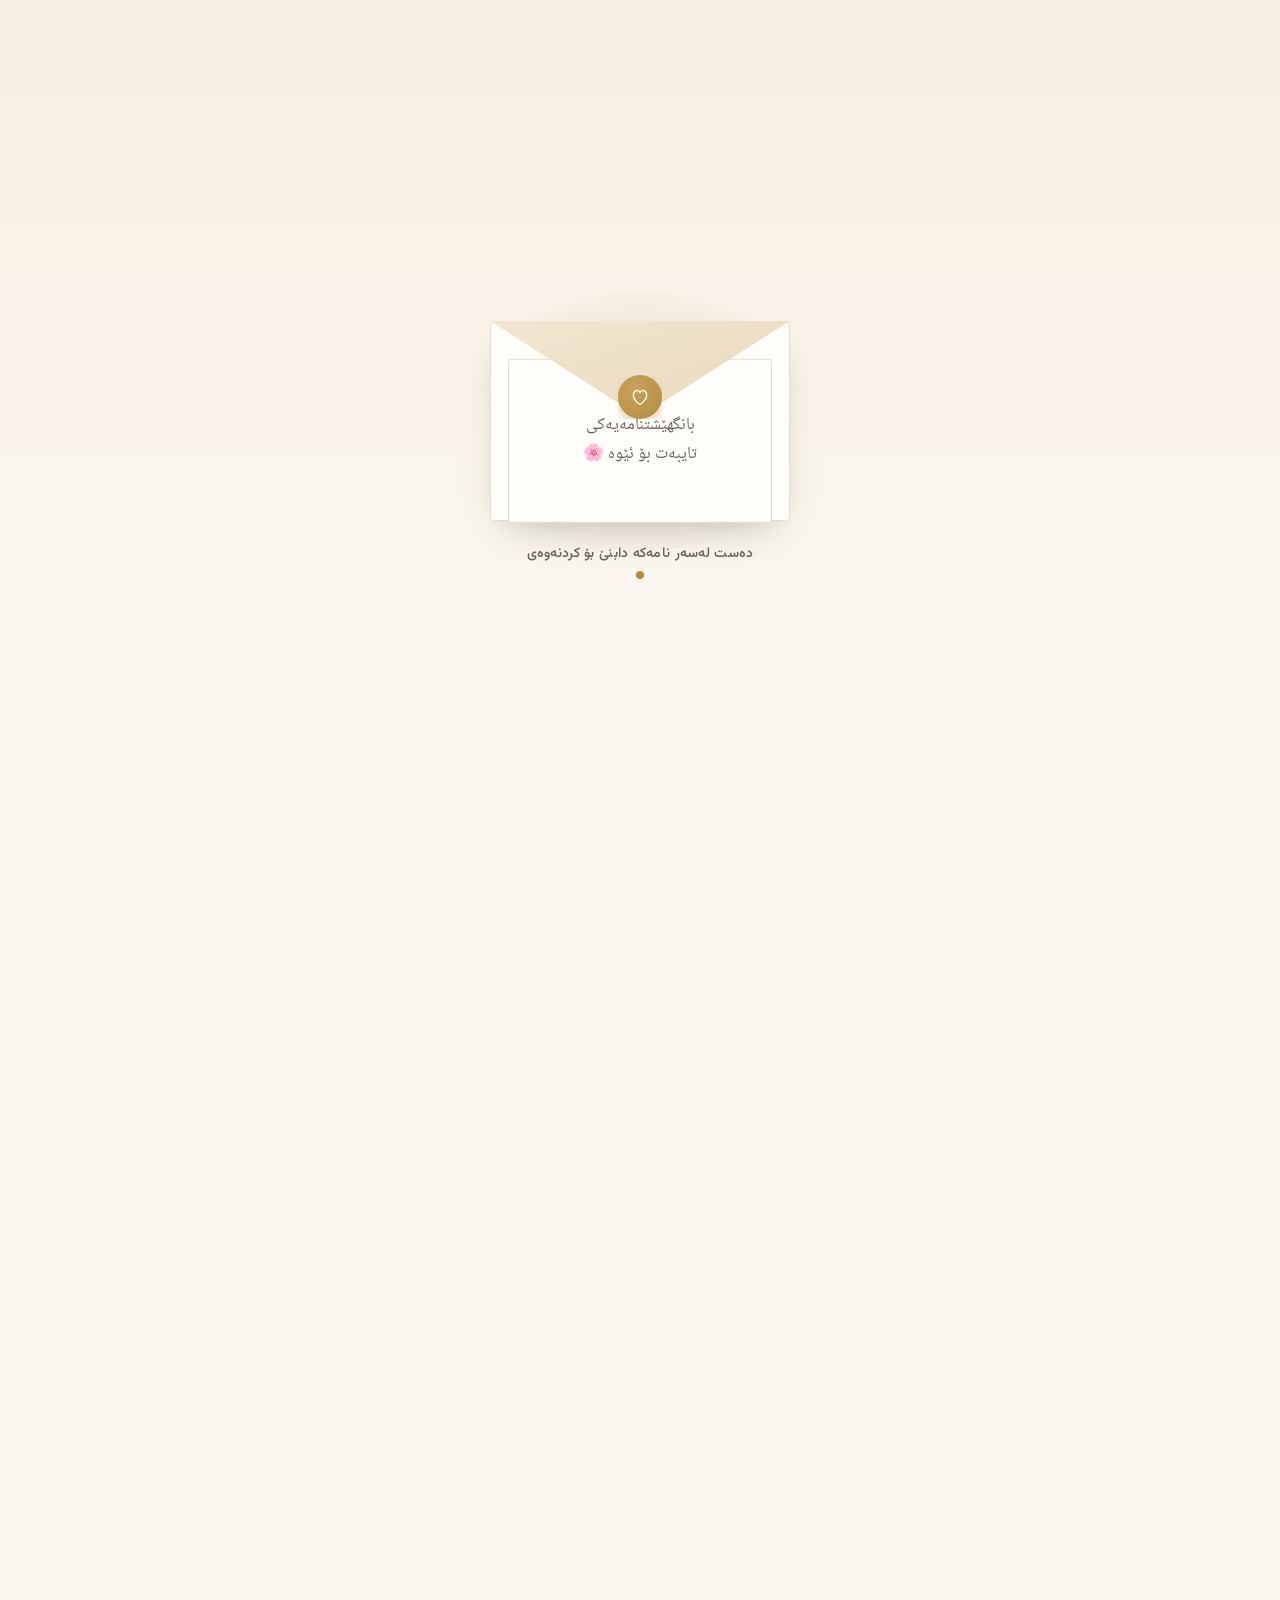
==== index1.html @ 29ae019a "Add files via upload" ====
<!DOCTYPE html>
<html lang="ckb" dir="rtl">
<head>
<meta charset="UTF-8">
<meta name="viewport" content="width=device-width, initial-scale=1.0, maximum-scale=1.0">
<title>ڕێدیار و .... | بانگهێشتنامەی هاوسەرگیری</title>
<link rel="preconnect" href="https://fonts.googleapis.com">
<link rel="preconnect" href="https://fonts.gstatic.com" crossorigin>
<link href="https://fonts.googleapis.com/css2?family=Noto+Naskh+Arabic:wght@400..700&family=Vazirmatn:wght@300;400;500;600;700&display=swap" rel="stylesheet">
<style>

:root{
  --cream:      #FBF6EF;
  --ink:        #2E2A26;
  --ink-soft:   #6B6259;
  --gold:       #B08D3F;
  --gold-soft:  #D9C7A0;
  --rose:       #D3A6A1;
  --hairline:   #E6DCC9;
  --paper:      #FFFDF9;

  --font-display: 'Noto Naskh Arabic', serif;
  --font-body:    'Vazirmatn', sans-serif;
}

*{ box-sizing: border-box; margin:0; padding:0; -webkit-tap-highlight-color: transparent; }
html{ scroll-behavior:smooth; }
body{
  font-family: var(--font-body);
  background: var(--cream);
  color: var(--ink);
  overflow-x:hidden;
  min-height:100vh;
}
body.locked{ overflow:hidden; height:100vh; }

@media (prefers-reduced-motion: reduce){
  *{ animation-duration:.01ms !important; animation-iteration-count:1 !important; transition-duration:.01ms !important; }
}

/* ---------- ambient butterflies ---------- */
.butterfly-layer{
  position:fixed; inset:0; pointer-events:none; z-index:5; overflow:hidden;
}
.bfly{
  position:absolute; opacity:0;
  animation: flyIn 1.2s ease forwards;
}
.bfly .wing{ transform-origin:16px 12px; animation: flapWing .34s cubic-bezier(.45,0,.55,1) infinite; }
.bfly .wing-r{ animation-delay:-.03s; }
.bfly.far{ filter: blur(1px); }
@keyframes flapWing{
  0%{ transform: scaleX(1) skewY(0deg); }
  45%{ transform: scaleX(.42) skewY(9deg); }
  100%{ transform: scaleX(1) skewY(0deg); }
}
@keyframes flyIn{ to{ opacity:var(--bfly-op, .85); } }

@keyframes driftA{
  0%{ transform: translate(0,0) rotate(0deg); }
  20%{ transform: translate(70px,-40px) rotate(14deg); }
  40%{ transform: translate(40px,-100px) rotate(-8deg); }
  60%{ transform: translate(-30px,-130px) rotate(10deg); }
  80%{ transform: translate(-60px,-70px) rotate(-12deg); }
  100%{ transform: translate(0,0) rotate(0deg); }
}
@keyframes driftB{
  0%{ transform: translate(0,0) rotate(0deg); }
  25%{ transform: translate(-60px,-50px) rotate(-10deg); }
  50%{ transform: translate(-20px,-110px) rotate(8deg); }
  75%{ transform: translate(50px,-60px) rotate(-6deg); }
  100%{ transform: translate(0,0) rotate(0deg); }
}
@keyframes driftC{
  0%{ transform: translate(0,0) rotate(0deg) scale(1); }
  30%{ transform: translate(45px,-70px) rotate(12deg) scale(1.05); }
  55%{ transform: translate(90px,-30px) rotate(-6deg) scale(1); }
  80%{ transform: translate(30px,20px) rotate(6deg) scale(.95); }
  100%{ transform: translate(0,0) rotate(0deg) scale(1); }
}

/* ================= ENVELOPE INTRO ================= */
#envelope-screen{
  position:fixed; inset:0; z-index:100;
  background: linear-gradient(180deg,#F6EEE0, var(--cream) 60%);
  display:flex; align-items:center; justify-content:center;
  flex-direction:column; gap:22px;
  transition: opacity .9s ease, visibility .9s ease;
}
#envelope-screen.hidden{ opacity:0; visibility:hidden; pointer-events:none; }

.envelope-wrap{
  position:relative; width:min(78vw, 300px); aspect-ratio: 3/2; cursor:pointer;
  perspective: 900px;
  animation: envFloat 4.2s ease-in-out infinite;
}
.envelope-wrap.opened{ animation:none; }
@keyframes envFloat{
  0%,100%{ transform: translateY(0) rotate(0deg); }
  50%{ transform: translateY(-9px) rotate(-0.6deg); }
}
.envelope-wrap::before{
  content:''; position:absolute; inset:-30px; border-radius:50%;
  background: radial-gradient(circle, rgba(176,141,63,.16), transparent 70%);
  animation: glowPulse 4.2s ease-in-out infinite;
  z-index:-1;
}
@keyframes glowPulse{ 0%,100%{ opacity:.5; transform:scale(.9); } 50%{ opacity:1; transform:scale(1.05); } }
.env-body{
  position:absolute; inset:0;
  background: var(--paper);
  border:1px solid var(--hairline);
  border-radius:4px;
  box-shadow: 0 18px 40px -18px rgba(46,42,38,.35);
  transition: box-shadow 1s ease;
}
.envelope-wrap.opened .env-body{ box-shadow: 0 30px 60px -20px rgba(46,42,38,.45); }
.env-flap{
  position:absolute; top:0; left:0; right:0; height:52%;
  background: linear-gradient(160deg, #F1E6D2, #E9D9BB);
  clip-path: polygon(0 0, 100% 0, 50% 92%);
  transform-origin: top center;
  transition: transform 1s cubic-bezier(.6,.05,.2,1);
  border-radius: 4px 4px 0 0;
  z-index:3;
}
.env-seal{
  position:absolute; top:38%; left:50%;
  width:44px; height:44px;
  transform:translate(-50%,-50%);
  z-index:4;
}
.env-seal-half{
  position:absolute; inset:0; width:100%; height:100%; border-radius:50%;
  background: radial-gradient(circle at 35% 30%, #C9A15A, var(--gold));
  box-shadow:0 4px 10px rgba(176,141,63,.4);
  transition: transform .7s cubic-bezier(.5,0,.3,1), opacity .7s ease;
}
.env-seal-half.left{ clip-path: polygon(0 0, 50% 0, 50% 100%, 0 100%); }
.env-seal-half.right{ clip-path: polygon(50% 0, 100% 0, 100% 100%, 50% 100%); }
.env-seal svg{
  position:absolute; top:50%; left:50%; width:20px; height:20px;
  transform:translate(-50%,-50%); transition:opacity .35s ease;
}
.envelope-wrap.opened .env-seal-half.left{ transform: translate(-14px,-6px) rotate(-25deg); opacity:0; }
.envelope-wrap.opened .env-seal-half.right{ transform: translate(14px,-6px) rotate(25deg); opacity:0; }
.envelope-wrap.opened .env-seal svg{ opacity:0; }

.env-letter{
  position:absolute; left:6%; right:6%; bottom:4%; top:14%;
  background: var(--paper);
  border:1px solid var(--hairline);
  border-radius:3px;
  display:flex; align-items:center; justify-content:center;
  text-align:center; padding:10px;
  transform: translateY(6%) rotate(0deg) scale(1);
  transition: transform 1.15s cubic-bezier(.32,0,.1,1) .2s, box-shadow 1.15s ease .2s;
  z-index:2;
}
.env-letter p{
  font-family: var(--font-display);
  font-size: clamp(14px, 3.6vw, 17px);
  color: var(--ink-soft);
  line-height:1.7;
  transition: opacity .4s ease .3s;
}
.envelope-wrap.opened .env-flap{ transform: rotateX(180deg); transition: transform 1.05s cubic-bezier(.65,0,.24,1); }
.envelope-wrap.opened .env-letter{
  transform: translateY(-64%) rotate(-1.5deg) scale(1.03);
  box-shadow: 0 20px 45px -18px rgba(46,42,38,.4);
}
.envelope-wrap.opened .env-letter p{ opacity:0; }

.env-butterfly{
  position:absolute; top:38%; left:50%; width:30px; height:22px;
  transform:translate(-50%,-50%) scale(.3) rotate(0deg);
  opacity:0; z-index:6; pointer-events:none;
}
.envelope-wrap.opened .env-butterfly{
  animation: envButterflyOut 1.7s cubic-bezier(.2,.6,.3,1) forwards .55s;
}
@keyframes envButterflyOut{
  0%{   opacity:0;   transform:translate(-50%,-50%) scale(.3) rotate(0deg); }
  12%{  opacity:1;   transform:translate(-56%,-90%) scale(.9) rotate(-8deg); }
  45%{  opacity:1;   transform:translate(-30%,-190%) scale(1) rotate(10deg); }
  75%{  opacity:1;   transform:translate(-58%,-300%) scale(.9) rotate(-6deg); }
  100%{ opacity:0;   transform:translate(-20%,-410%) scale(.7) rotate(8deg); }
}

.tap-hint{
  font-family: var(--font-body); font-weight:500; letter-spacing:.02em;
  color: var(--ink-soft); font-size:14px; text-align:center;
  display:flex; flex-direction:column; align-items:center; gap:6px;
}
.tap-hint .pulse-dot{
  width:8px; height:8px; border-radius:50%; background:var(--gold);
  animation: pulseDot 1.6s ease-in-out infinite;
}
@keyframes pulseDot{ 0%,100%{ opacity:.25; transform:scale(.8);} 50%{ opacity:1; transform:scale(1.15);} }

#envelope-screen.launching .envelope-wrap{
  transition: transform .9s cubic-bezier(.6,0,.2,1), opacity .9s ease .1s;
  transform: scale(1.4) translateY(-6vh); opacity:0;
}
#envelope-screen.launching .tap-hint{ opacity:0; transition:opacity .4s ease; }

/* ================= MAIN CONTENT ================= */
main{ opacity:0; transition:opacity .8s ease .3s; }
main.revealed{ opacity:1; }

.divider{
  display:flex; align-items:center; justify-content:center; gap:14px;
  margin: 22px auto; width:min(80%, 260px);
}
.divider .line{ flex:1; height:1px; background:var(--hairline); }
.divider svg{ width:18px; height:18px; flex-shrink:0; color:var(--gold); }

section{ padding: 80px 6vw; position:relative; }

/* ---- HERO ---- */
.hero{
  min-height:100vh; display:flex; flex-direction:column; align-items:center;
  justify-content:center; text-align:center; padding-top:60px;
}
.hero-eyebrow{
  font-size:13px; letter-spacing:.15em; color:var(--gold); font-weight:600;
  text-transform:uppercase; opacity:0; animation: riseIn .8s ease forwards .2s;
}
.hero-names{
  font-family: var(--font-display);
  font-size: clamp(42px, 10vw, 76px);
  color: var(--ink); margin:18px 0 6px; line-height:1.2;
  opacity:0; animation: riseIn .9s ease forwards .4s;
}
.hero-names .amp{ color: var(--gold); display:inline-block; margin:0 10px; font-size:.7em; vertical-align:middle; }
.hero-sub{
  max-width:480px; color:var(--ink-soft); font-size:16px; line-height:2;
  opacity:0; animation: riseIn .9s ease forwards .6s;
}
.hero-date{
  margin-top:26px; font-family:var(--font-body); font-weight:600;
  font-size:15px; color:var(--ink); letter-spacing:.02em;
  padding:12px 28px; border:1px solid var(--hairline); border-radius:999px;
  background:var(--paper); opacity:0; animation: riseIn .9s ease forwards .8s;
  box-shadow: 0 4px 15px rgba(0,0,0,0.04);
}
.hero-date b{ color:var(--gold); font-weight:700; }
@keyframes riseIn{ from{ opacity:0; transform:translateY(18px);} to{opacity:1; transform:translateY(0);} }

.scroll-cue{
  position:absolute; bottom:36px; left:50%; transform:translateX(-50%);
  display:flex; flex-direction:column; align-items:center; gap:6px;
  color:var(--ink-soft); font-size:12px; opacity:0; animation: riseIn 1s ease forwards 1.2s;
}
.scroll-cue .stem{ width:1px; height:28px; background:var(--hairline); position:relative; overflow:hidden; }
.scroll-cue .stem::after{
  content:''; position:absolute; top:-100%; left:0; width:100%; height:100%;
  background:var(--gold); animation: scrollDown 1.8s ease-in-out infinite;
}
@keyframes scrollDown{ 0%{top:-100%;} 60%{top:100%;} 100%{top:100%;} }

/* ---- section heading shared ---- */
.section-head{ text-align:center; margin-bottom:50px; }
.section-eyebrow{ font-size:12px; letter-spacing:.15em; color:var(--gold); font-weight:600; text-transform:uppercase; }
.section-title{ font-family:var(--font-display); font-size:clamp(26px,5vw,36px); margin-top:10px; color:var(--ink); }
.section-desc{ color:var(--ink-soft); font-size:14.5px; margin-top:10px; max-width:420px; margin-inline:auto; line-height:1.8; }

.reveal{ opacity:0; transform:translateY(24px); transition:opacity .8s ease, transform .8s ease; }
.reveal.in{ opacity:1; transform:translateY(0); }

/* ---- PROGRAM ---- */
.program{ max-width:560px; margin:0 auto; }
.prog-item{
  display:flex; gap:22px; align-items:flex-start; padding:22px 0;
  border-bottom:1px solid var(--hairline);
}
.prog-item:last-child{ border-bottom:none; }
.prog-time{
  flex-shrink:0; width:100px; font-weight:700; color:var(--gold);
  font-size:14.5px; padding-top:2px; text-align:start;
}
.prog-icon{ flex-shrink:0; width:34px; height:34px; color:var(--ink); }
.prog-text h4{ font-family:var(--font-display); font-size:18px; margin-bottom:4px; }
.prog-text p{ color:var(--ink-soft); font-size:13.5px; line-height:1.7; }

/* ---- LOCATION ---- */
.loc-card{
  max-width:600px; margin:0 auto; background:var(--paper);
  border:1px solid var(--hairline); border-radius:14px; overflow:hidden;
  box-shadow: 0 10px 30px rgba(0,0,0,0.03);
}
.loc-info{ padding:36px 24px; text-align:center; }
.loc-info .loc-badge{
  display: inline-block;
  background: rgba(176, 141, 63, 0.12);
  color: var(--gold);
  font-weight: 700;
  padding: 8px 22px;
  border-radius: 50px;
  font-size: 1.05rem;
  margin: 12px 0 14px;
}
.loc-info h4{ font-family:var(--font-display); font-size:22px; margin-bottom:6px; color: var(--ink); }
.loc-info p{ color:var(--ink-soft); font-size:14px; line-height: 1.8; }

/* ---- RSVP ---- */
.rsvp-card{
  max-width:480px; margin:0 auto; background:var(--paper);
  border:1px solid var(--hairline); border-radius:16px; padding:34px 28px;
  box-shadow: 0 10px 35px rgba(0,0,0,0.04);
}
.field{ margin-bottom:18px; text-align:start; }
.field label{ display:block; font-size:13px; color:var(--ink-soft); margin-bottom:7px; font-weight:500; }
.field input, .field textarea, .field select{
  width:100%; border:1px solid var(--hairline); border-radius:8px;
  padding:11px 14px; font-family:var(--font-body); font-size:14px; color:var(--ink);
  background:#fff; outline:none; transition:border-color .2s ease;
}
.field input:focus, .field textarea:focus, .field select:focus{ border-color:var(--gold); }
.attend-toggle{ display:flex; gap:10px; }
.attend-toggle label{
  flex:1; text-align:center; border:1px solid var(--hairline); border-radius:8px;
  padding:11px; font-size:13.5px; cursor:pointer; transition:.2s ease; margin:0;
  color: var(--ink-soft);
}
.attend-toggle input{ display:none; }
.attend-toggle input:checked + span{ color:#fff; font-weight:600; }
.attend-toggle label:has(input:checked){ background:var(--gold); border-color:var(--gold); color:#fff; }
.rsvp-submit{
  width:100%; margin-top:8px; padding: 13px;
  background: var(--gold); color: #fff; border: none; border-radius: 999px;
  font-family: var(--font-body); font-size: 15px; font-weight: 700; cursor: pointer;
  box-shadow: 0 8px 20px rgba(176,141,63,.3); transition: all .25s ease;
}
.rsvp-submit:hover{ transform: translateY(-2px); box-shadow: 0 12px 25px rgba(176,141,63,.45); }
.rsvp-thanks{
  display:none; text-align:center; padding:20px 0;
}
.rsvp-thanks.show{ display:block; }
.rsvp-thanks svg{ width:44px; height:44px; color:var(--gold); margin-bottom:12px; }
.rsvp-thanks p{ color:var(--ink-soft); font-size:14px; line-height:1.8; }
.rsvp-card.submitted .rsvp-form{ display:none; }

/* ---- FOOTER ---- */
footer{
  text-align:center; padding:50px 6vw 60px; color:var(--ink-soft);
}
footer .foot-names{ font-family:var(--font-display); font-size:24px; color:var(--ink); margin:10px 0; font-weight: 700; }
footer .heart{ color:var(--rose); font-size: 18px; }
footer .phone-link{
  display: inline-block; margin-top: 8px; color: var(--gold);
  font-weight: 700; font-size: 16px; text-decoration: none; direction: ltr;
}

@media (max-width:560px){
  .prog-item{ gap:14px; }
  .prog-time{ width:76px; font-size:13px; }
}
</style>
<script>
if ('scrollRestoration' in history) { history.scrollRestoration = 'manual'; }
window.scrollTo(0, 0);
window.addEventListener('load', () => window.scrollTo(0, 0));
</script>
</head>
<body class="locked">

<div class="butterfly-layer" id="butterflyLayer"></div>

<!-- ================= ENVELOPE INTRO ================= -->
<div id="envelope-screen">
  <div class="envelope-wrap" id="envelopeWrap">
    <div class="env-body"></div>
    <div class="env-letter">
      <p>بانگهێشتنامەیەکی<br>تایبەت بۆ ئێوە 🌸</p>
    </div>
    <div class="env-flap"></div>
    <div class="env-seal">
      <div class="env-seal-half left"></div>
      <div class="env-seal-half right"></div>
      <svg viewBox="0 0 24 24" fill="none" stroke="#fff" stroke-width="1.6"><path d="M12 21s-8-4.6-8-11.2C4 5.8 6.8 3.5 9.5 4.4 11 4.9 12 6.4 12 6.4s1-1.5 2.5-2C17.2 3.5 20 5.8 20 9.8 20 16.4 12 21 12 21z"/></svg>
    </div>
    <div class="env-butterfly">
      <svg viewBox="0 0 32 24" xmlns="http://www.w3.org/2000/svg">
        <path class="wing wing-l" d="M16 12 C10 0 0 2 2 10 C3 16 10 15 16 12" fill="#D3A6A1" opacity="0.9"/>
        <path class="wing wing-r" d="M16 12 C22 0 32 2 30 10 C29 16 22 15 16 12" fill="#D3A6A1" opacity="0.9"/>
        <line x1="16" y1="6" x2="16" y2="18" stroke="#2E2A26" stroke-width="1"/>
      </svg>
    </div>
  </div>
  <div class="tap-hint">
    <span>دەست لەسەر نامەکە دابنێ بۆ کردنەوەی</span>
    <span class="pulse-dot"></span>
  </div>
</div>

<!-- ================= MAIN CONTENT ================= -->
<main id="mainContent">

  <!-- HERO -->
  <section class="hero">
    <div class="hero-eyebrow">ئاهەنگی هاوسەرگیری</div>
    <h1 class="hero-names">ڕێدیار<span class="amp">و</span>....</h1>
    <p class="hero-sub">بە دڵ و گیانمان بانگهێشتتان دەکەین بۆ بەشداریکردنمان لە جوانترین ساتی ژیانمان، کاتێک کە یەک دەبین بۆ هەتاهەتایە.</p>
    <div class="hero-date">٦ی تشرینی دووەم (١١) ٢٠٢٦ &nbsp;•&nbsp; هەینی کاتژمێر <b>٧:٠٠ی ئێوارە</b></div>
    <div class="scroll-cue"><span>سووڵبدەرەوە</span><div class="stem"></div></div>
  </section>

  <!-- PROGRAM -->
  <section id="program">
    <div class="section-head reveal">
      <div class="section-eyebrow">پرۆگرام</div>
      <h2 class="section-title">بەرنامەی ڕۆژ</h2>
      <p class="section-desc">کاتەکان بە خۆشەویستی دیاریکراون تا هەموو ساتەکان پێکەوە بین.</p>
    </div>
    <div class="program reveal">
      <div class="prog-item">
        <div class="prog-time">٧:٠٠ ئێوارە</div>
        <svg class="prog-icon" viewBox="0 0 24 24" fill="none" stroke="currentColor" stroke-width="1.4"><path d="M12 2v4M12 18v4M4.9 4.9l2.8 2.8M16.3 16.3l2.8 2.8M2 12h4M18 12h4M4.9 19.1l2.8-2.8M16.3 7.7l2.8-2.8"/><circle cx="12" cy="12" r="4"/></svg>
        <div class="prog-text"><h4>پێشوازی لە میوانان</h4><p>بەخێرهاتنی کەسوکار و میوانە بەڕێزەکان لە دەروازەی هۆڵ.</p></div>
      </div>
      <div class="prog-item">
        <div class="prog-time">٨:٠٠ شەو</div>
        <svg class="prog-icon" viewBox="0 0 24 24" fill="none" stroke="currentColor" stroke-width="1.4"><path d="M12 21s-8-4.6-8-11.2C4 5.8 6.8 3.5 9.5 4.4 11 4.9 12 6.4 12 6.4s1-1.5 2.5-2C17.2 3.5 20 5.8 20 9.8 20 16.4 12 21 12 21z"/></svg>
        <div class="prog-text"><h4>هاتنی بووک و زاوا</h4><p>ساتەوەختی چوونەژوورەوە و یادگارییە شیرینەکان.</p></div>
      </div>
      <div class="prog-item">
        <div class="prog-time">٩:٠٠ شەو</div>
        <svg class="prog-icon" viewBox="0 0 24 24" fill="none" stroke="currentColor" stroke-width="1.4"><path d="M4 20h16M6 20V10M18 20V10M6 10l6-6 6 6"/></svg>
        <div class="prog-text"><h4>نانخواردن و شیرینی</h4><p>خواردن و کاتێکی خۆش لەگەڵ خۆشەویستترین کەسانمان.</p></div>
      </div>
      <div class="prog-item">
        <div class="prog-time">١٠:٠٠ شەو</div>
        <svg class="prog-icon" viewBox="0 0 24 24" fill="none" stroke="currentColor" stroke-width="1.4"><path d="M4 21c2-1 4-1 6 0s4 1 6 0 4-1 4-1M6 17l3-9 3 9M12 17V8M16 12h2"/></svg>
        <div class="prog-text"><h4>شایی و هەڵپەڕکێ</h4><p>شادی و گۆرانی و وێنەگرتنی هەموو خۆشیمان پێکەوە.</p></div>
      </div>
    </div>
  </section>

  <div class="divider"><div class="line"></div><svg viewBox="0 0 24 24" fill="none" stroke="currentColor" stroke-width="1.4"><path d="M12 2c0 6-4 8-4 12a4 4 0 108 0c0-4-4-6-4-12z"/></svg><div class="line"></div></div>

  <!-- LOCATION -->
  <section id="location">
    <div class="section-head reveal">
      <div class="section-eyebrow">شوێنی ئاهەنگ</div>
      <h2 class="section-title">شوێن و هۆڵ</h2>
    </div>
    <div class="loc-card reveal">
      <div class="loc-info">
        <div style="font-size:2.5rem; margin-bottom:8px;">📍</div>
        <div class="loc-badge">بەم زووانە دیاری دەکرێت ✨</div>
        <p>ناونیشان و نەخشەی تەواوی هۆڵەکە لە نزیکبوونەوەی کاتی ئاهەنگ لێرە دادەنرێت و ئاگادارتان دەکەینەوە.</p>
      </div>
    </div>
  </section>

  <div class="divider"><div class="line"></div><svg viewBox="0 0 24 24" fill="none" stroke="currentColor" stroke-width="1.4"><path d="M12 2c0 6-4 8-4 12a4 4 0 108 0c0-4-4-6-4-12z"/></svg><div class="line"></div></div>

  <!-- RSVP -->
  <section id="rsvp">
    <div class="section-head reveal">
      <div class="section-eyebrow">ئامادەبوون</div>
      <h2 class="section-title">ئامادەبوونتان پشتڕاست بکەنەوە</h2>
      <p class="section-desc">سوپاسگوزار دەبین گەر پێشوەختە وەڵاممان بدەنەوە تا پێشوازییەکی شایستە بکەین.</p>
    </div>
    <div class="rsvp-card reveal" id="rsvpCard">
      <form class="rsvp-form" id="rsvpForm">
        <div class="field">
          <label>ناوی تەواو</label>
          <input type="text" id="rName" required placeholder="ناوت لێرە بنووسە...">
        </div>
        <div class="field">
          <label>ژمارەی بەشداربووان</label>
          <select id="rCount" class="field">
            <option value="١ کەس">تەنها خۆم (١ کەس)</option>
            <option value="٢ کەس">٢ کەس</option>
            <option value="٣ کەس">٣ کەس</option>
            <option value="٤ کەس یان زیاتر">٤ کەس یان زیاتر</option>
          </select>
        </div>
        <div class="field">
          <label>ئایا ئامادە دەبیت؟</label>
          <div class="attend-toggle">
            <label><input type="radio" name="attend" value="بەڵێ، بەخۆشحاڵییەوە دێم 🎉" checked><span>بەڵێ، دێم 🎉</span></label>
            <label><input type="radio" name="attend" value="ببورن، ناتوانم بێم 🕊️"><span>ببورن، ناتوانم</span></label>
          </div>
        </div>
        <div class="field">
          <label>پەیامی پیرۆزبایی (ئارەزوومەندانە)</label>
          <textarea id="rMsg" rows="3" placeholder="پەیامەکەت لێرە بنووسە..."></textarea>
        </div>
        <button type="submit" class="rsvp-submit">ناردنی وەڵام بە واتسئاپ 💬</button>
      </form>
      <div class="rsvp-thanks" id="rsvpThanks">
        <svg viewBox="0 0 24 24" fill="none" stroke="currentColor" stroke-width="1.4"><path d="M20 6L9 17l-5-5"/></svg>
        <p>سوپاس بۆ وەڵامەکەتان 💛<br>چاوەڕێتانین بە دڵێکی گەرم!</p>
      </div>
    </div>
  </section>

  <footer>
    <div class="divider" style="margin-bottom:26px;"><div class="line"></div><span class="heart">♥</span><div class="line"></div></div>
    <p>بە خۆشی و شادی بنەماڵەی</p>
    <div class="foot-names">ڕێدیار  &amp;  ....</div>
    <p style="margin-top: 12px;">
      <a href="tel:07713443232" class="phone-link">📞 07713443232</a>
    </p>
  </footer>

</main>

<script>
// ---------- envelope open interaction ----------
const envScreen = document.getElementById('envelope-screen');
const envWrap   = document.getElementById('envelopeWrap');
const mainEl    = document.getElementById('mainContent');

envWrap.addEventListener('click', () => {
  if (envWrap.classList.contains('opened')) return;
  envWrap.classList.add('opened');
  setTimeout(() => {
    envScreen.classList.add('launching');
    document.body.classList.remove('locked');
    mainEl.classList.add('revealed');
  }, 1300);
  setTimeout(() => {
    envScreen.classList.add('hidden');
    spawnButterflies();
  }, 2150);
}, { once: true });

// ---------- scroll reveal ----------
const revealEls = document.querySelectorAll('.reveal');
const io = new IntersectionObserver((entries) => {
  entries.forEach(e => { if (e.isIntersecting) e.target.classList.add('in'); });
}, { threshold: 0.15 });
revealEls.forEach(el => io.observe(el));

// ---------- ambient butterflies ----------
function spawnButterflies(){
  const layer = document.getElementById('butterflyLayer');
  const colors = ['#D3A6A1', '#B08D3F', '#C9B98C', '#C99A93'];
  const paths  = ['driftA', 'driftB', 'driftC'];

  for (let i = 0; i < 5; i++){
    const b = document.createElement('div');
    const isFar = Math.random() < 0.4;
    b.className = 'bfly' + (isFar ? ' far' : '');

    const size = isFar ? (14 + Math.random()*4) : (20 + Math.random()*8);
    const top  = 8 + Math.random() * 72;
    const left = 4 + Math.random() * 88;
    const path = paths[i % paths.length];
    const duration = (isFar ? 16 : 11) + Math.random() * 7;
    const wingDur  = 0.28 + Math.random() * 0.12;
    const flyInDelay = i * 0.5;

    b.style.width  = size + 'px';
    b.style.height = (size * 0.72) + 'px';
    b.style.top  = top + 'vh';
    b.style.left = left + 'vw';
    b.style.setProperty('--bfly-op', isFar ? '0.5' : '0.85');
    b.style.animation = `flyIn 1.2s ease forwards ${flyInDelay}s, ${path} ${duration}s ease-in-out infinite ${flyInDelay}s`;

    const c = colors[i % colors.length];
    b.innerHTML = `<svg viewBox="0 0 32 24" xmlns="http://www.w3.org/2000/svg" style="width:100%;height:100%;display:block;">
      <path class="wing wing-l" style="animation-duration:${wingDur}s" d="M16 12 C10 0 0 2 2 10 C3 16 10 15 16 12" fill="${c}"/>
      <path class="wing wing-r" style="animation-duration:${wingDur}s" d="M16 12 C22 0 32 2 30 10 C29 16 22 15 16 12" fill="${c}"/>
      <line x1="16" y1="6" x2="16" y2="18" stroke="#2E2A26" stroke-width="1"/>
    </svg>`;
    layer.appendChild(b);
  }
}

// ---------- RSVP submit to WhatsApp: 07713443232 ----------
document.getElementById('rsvpForm').addEventListener('submit', function(e){
  e.preventDefault();
  const name = document.getElementById('rName').value.trim();
  const count = document.getElementById('rCount').value;
  const attend = document.querySelector('input[name="attend"]:checked').value;
  const msg = document.getElementById('rMsg').value.trim();

  const targetWhatsAppNumber = '9647713443232';
  let waText = `سڵاو و ڕێز 🌸%0Aبانگهێشتنامەی هاوسەرگیری (ڕێدیار & ....)%0A%0A`;
  waText += `👤 ناوی میوان: *${encodeURIComponent(name)}*%0A`;
  waText += `💌 بڕیاری هاتن: *${encodeURIComponent(attend)}*%0A`;
  waText += `👥 ژمارەی کەسەکان: *${encodeURIComponent(count)}*`;
  if (msg) {
    waText += `%0A✍️ پەیام: ${encodeURIComponent(msg)}`;
  }

  window.open(`https://wa.me/${targetWhatsAppNumber}?text=${waText}`, '_blank');

  document.getElementById('rsvpCard').classList.add('submitted');
  document.getElementById('rsvpThanks').classList.add('show');
});
</script>
</body>
</html>
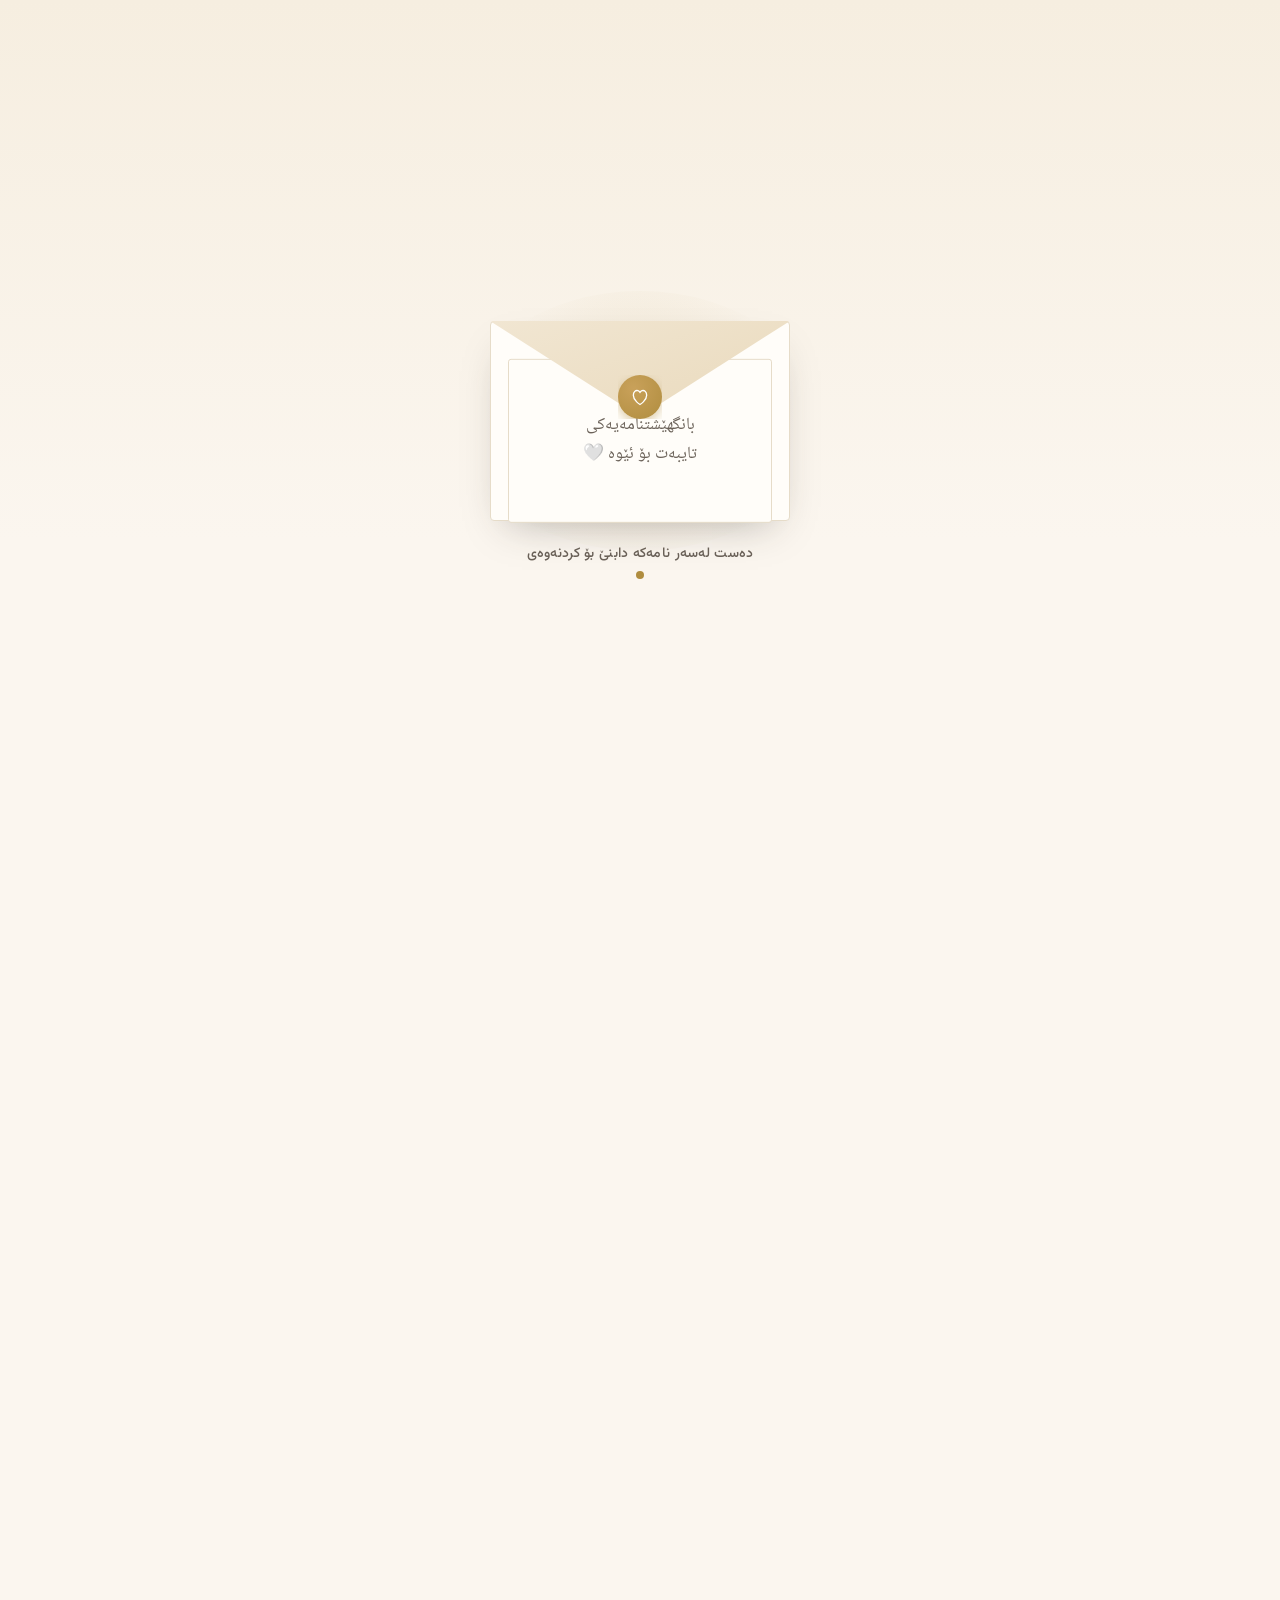
==== commit dc426d9e: "Add files via upload" ====
--- a/index1.html
+++ b/index1.html
@@ -3,7 +3,7 @@
 <head>
 <meta charset="UTF-8">
 <meta name="viewport" content="width=device-width, initial-scale=1.0, maximum-scale=1.0">
-<title>ڕێدیار و .... | بانگهێشتنامەی هاوسەرگیری</title>
+<title>ڕێدیار و لاوێن | ئاهەنگی گواستنەوە</title>
 <link rel="preconnect" href="https://fonts.googleapis.com">
 <link rel="preconnect" href="https://fonts.gstatic.com" crossorigin>
 <link href="https://fonts.googleapis.com/css2?family=Noto+Naskh+Arabic:wght@400..700&family=Vazirmatn:wght@300;400;500;600;700&display=swap" rel="stylesheet">
@@ -223,7 +223,7 @@
   justify-content:center; text-align:center; padding-top:60px;
 }
 .hero-eyebrow{
-  font-size:13px; letter-spacing:.15em; color:var(--gold); font-weight:600;
+  font-size:14px; letter-spacing:.15em; color:var(--gold); font-weight:600;
   text-transform:uppercase; opacity:0; animation: riseIn .8s ease forwards .2s;
 }
 .hero-names{
@@ -271,12 +271,12 @@
 /* ---- PROGRAM ---- */
 .program{ max-width:560px; margin:0 auto; }
 .prog-item{
-  display:flex; gap:22px; align-items:flex-start; padding:22px 0;
+  display:flex; gap:22px; align-items:flex-start; padding:20px 0;
   border-bottom:1px solid var(--hairline);
 }
 .prog-item:last-child{ border-bottom:none; }
 .prog-time{
-  flex-shrink:0; width:100px; font-weight:700; color:var(--gold);
+  flex-shrink:0; width:95px; font-weight:700; color:var(--gold);
   font-size:14.5px; padding-top:2px; text-align:start;
 }
 .prog-icon{ flex-shrink:0; width:34px; height:34px; color:var(--ink); }
@@ -286,26 +286,44 @@
 /* ---- LOCATION ---- */
 .loc-card{
   max-width:600px; margin:0 auto; background:var(--paper);
-  border:1px solid var(--hairline); border-radius:14px; overflow:hidden;
+  border:1px solid var(--hairline); border-radius:16px; overflow:hidden;
   box-shadow: 0 10px 30px rgba(0,0,0,0.03);
 }
-.loc-info{ padding:36px 24px; text-align:center; }
-.loc-info .loc-badge{
-  display: inline-block;
-  background: rgba(176, 141, 63, 0.12);
-  color: var(--gold);
-  font-weight: 700;
-  padding: 8px 22px;
-  border-radius: 50px;
-  font-size: 1.05rem;
-  margin: 12px 0 14px;
-}
-.loc-info h4{ font-family:var(--font-display); font-size:22px; margin-bottom:6px; color: var(--ink); }
-.loc-info p{ color:var(--ink-soft); font-size:14px; line-height: 1.8; }
+.loc-card iframe{ width:100%; height:260px; border:0; display:block; filter:saturate(.85); }
+.loc-info{ padding:30px 24px; text-align:center; }
+.loc-info h4{ font-family:var(--font-display); font-size:24px; margin-bottom:6px; color: var(--ink); }
+.loc-info p{ color:var(--ink-soft); font-size:14.5px; line-height: 1.8; margin-bottom: 18px; }
+.btn-gold{
+  display:inline-flex; align-items:center; gap:8px;
+  background:var(--gold); color:#fff; border:none; padding:12px 28px;
+  border-radius:999px; font-family:var(--font-body); font-weight:600; font-size:14px;
+  cursor:pointer; text-decoration:none; transition:transform .25s ease, box-shadow .25s ease;
+  box-shadow: 0 6px 18px rgba(176,141,63,.25);
+}
+.btn-gold:hover{ transform:translateY(-2px); box-shadow:0 10px 24px rgba(176,141,63,.45); }
+
+/* ---- CONTACTS ---- */
+.contacts-card{
+  max-width:540px; margin:0 auto 40px; background:var(--paper);
+  border:1px solid var(--hairline); border-radius:16px; padding:28px 24px;
+  box-shadow: 0 8px 25px rgba(0,0,0,0.03); text-align: center;
+}
+.contacts-grid{
+  display: grid; grid-template-columns: 1fr 1fr; gap: 16px; margin-top: 18px;
+}
+.contact-item-box{
+  background: #fff; border: 1px solid var(--hairline); border-radius: 12px;
+  padding: 14px 12px;
+}
+.contact-item-box .person-name{ font-size: 15px; font-weight: 600; color: var(--ink); margin-bottom: 6px; }
+.contact-item-box .person-phone{
+  display: inline-block; font-size: 14.5px; font-weight: 700; color: var(--gold);
+  text-decoration: none; direction: ltr;
+}
 
 /* ---- RSVP ---- */
 .rsvp-card{
-  max-width:480px; margin:0 auto; background:var(--paper);
+  max-width:540px; margin:0 auto; background:var(--paper);
   border:1px solid var(--hairline); border-radius:16px; padding:34px 28px;
   box-shadow: 0 10px 35px rgba(0,0,0,0.04);
 }
@@ -327,7 +345,7 @@
 .attend-toggle input:checked + span{ color:#fff; font-weight:600; }
 .attend-toggle label:has(input:checked){ background:var(--gold); border-color:var(--gold); color:#fff; }
 .rsvp-submit{
-  width:100%; margin-top:8px; padding: 13px;
+  width:100%; margin-top:8px; padding: 14px;
   background: var(--gold); color: #fff; border: none; border-radius: 999px;
   font-family: var(--font-body); font-size: 15px; font-weight: 700; cursor: pointer;
   box-shadow: 0 8px 20px rgba(176,141,63,.3); transition: all .25s ease;
@@ -345,16 +363,15 @@
 footer{
   text-align:center; padding:50px 6vw 60px; color:var(--ink-soft);
 }
-footer .foot-names{ font-family:var(--font-display); font-size:24px; color:var(--ink); margin:10px 0; font-weight: 700; }
+footer .family-respect-text{ font-size: 15px; color: var(--ink-soft); }
+footer .foot-names{ font-family:var(--font-display); font-size:26px; color:var(--ink); margin:8px 0; font-weight: 700; }
 footer .heart{ color:var(--rose); font-size: 18px; }
-footer .phone-link{
-  display: inline-block; margin-top: 8px; color: var(--gold);
-  font-weight: 700; font-size: 16px; text-decoration: none; direction: ltr;
-}
+footer .welcome-note{ font-size: 15px; color: var(--gold); margin-top: 10px; font-weight: 600; }
 
 @media (max-width:560px){
   .prog-item{ gap:14px; }
   .prog-time{ width:76px; font-size:13px; }
+  .contacts-grid{ grid-template-columns: 1fr; }
 }
 </style>
 <script>
@@ -372,7 +389,7 @@
   <div class="envelope-wrap" id="envelopeWrap">
     <div class="env-body"></div>
     <div class="env-letter">
-      <p>بانگهێشتنامەیەکی<br>تایبەت بۆ ئێوە 🌸</p>
+      <p>بانگهێشتنامەیەکى<br>تایبەت بۆ ئێوە 🤍</p>
     </div>
     <div class="env-flap"></div>
     <div class="env-seal">
@@ -399,10 +416,10 @@
 
   <!-- HERO -->
   <section class="hero">
-    <div class="hero-eyebrow">ئاهەنگی هاوسەرگیری</div>
-    <h1 class="hero-names">ڕێدیار<span class="amp">و</span>....</h1>
-    <p class="hero-sub">بە دڵ و گیانمان بانگهێشتتان دەکەین بۆ بەشداریکردنمان لە جوانترین ساتی ژیانمان، کاتێک کە یەک دەبین بۆ هەتاهەتایە.</p>
-    <div class="hero-date">٦ی تشرینی دووەم (١١) ٢٠٢٦ &nbsp;•&nbsp; هەینی کاتژمێر <b>٧:٠٠ی ئێوارە</b></div>
+    <div class="hero-eyebrow">ئاهەنگی گواستنەوە</div>
+    <h1 class="hero-names">ڕێدیار<span class="amp">و</span>لاوێن</h1>
+    <p class="hero-sub">بە دڵ بانگهێشتتان دەکەین بۆ بەشداریکردنتان لە جوانترین ساتەکانی ژیانمان..</p>
+    <div class="hero-date">٢٦/١١/٢٠٢٦ &nbsp;•&nbsp; پێنجشەممە کاتژمێر <b>٧:٠٠ی شەو</b></div>
     <div class="scroll-cue"><span>سووڵبدەرەوە</span><div class="stem"></div></div>
   </section>
 
@@ -411,7 +428,7 @@
     <div class="section-head reveal">
       <div class="section-eyebrow">پرۆگرام</div>
       <h2 class="section-title">بەرنامەی ڕۆژ</h2>
-      <p class="section-desc">کاتەکان بە خۆشەویستی دیاریکراون تا هەموو ساتەکان پێکەوە بین.</p>
+      <p class="section-desc">کاتەکان بە خۆشەویستی دیاریکراون تا لە هەموو ساتە خۆشەکان پێکەوە بین.</p>
     </div>
     <div class="program reveal">
       <div class="prog-item">
@@ -420,19 +437,24 @@
         <div class="prog-text"><h4>پێشوازی لە میوانان</h4><p>بەخێرهاتنی کەسوکار و میوانە بەڕێزەکان لە دەروازەی هۆڵ.</p></div>
       </div>
       <div class="prog-item">
-        <div class="prog-time">٨:٠٠ شەو</div>
+        <div class="prog-time">٧:٣٠ شەو</div>
         <svg class="prog-icon" viewBox="0 0 24 24" fill="none" stroke="currentColor" stroke-width="1.4"><path d="M12 21s-8-4.6-8-11.2C4 5.8 6.8 3.5 9.5 4.4 11 4.9 12 6.4 12 6.4s1-1.5 2.5-2C17.2 3.5 20 5.8 20 9.8 20 16.4 12 21 12 21z"/></svg>
         <div class="prog-text"><h4>هاتنی بووک و زاوا</h4><p>ساتەوەختی چوونەژوورەوە و یادگارییە شیرینەکان.</p></div>
       </div>
       <div class="prog-item">
-        <div class="prog-time">٩:٠٠ شەو</div>
+        <div class="prog-time">٨:٠٠ شەو</div>
         <svg class="prog-icon" viewBox="0 0 24 24" fill="none" stroke="currentColor" stroke-width="1.4"><path d="M4 20h16M6 20V10M18 20V10M6 10l6-6 6 6"/></svg>
-        <div class="prog-text"><h4>نانخواردن و شیرینی</h4><p>خواردن و کاتێکی خۆش لەگەڵ خۆشەویستترین کەسانمان.</p></div>
+        <div class="prog-text"><h4>خواردنی شیرین و میوە</h4><p>پێشکەشکردنی شیرینی و میوە بە میوانە خۆشەویستەکانمان.</p></div>
       </div>
       <div class="prog-item">
-        <div class="prog-time">١٠:٠٠ شەو</div>
+        <div class="prog-time">٨:٣٠ شەو</div>
+        <svg class="prog-icon" viewBox="0 0 24 24" fill="none" stroke="currentColor" stroke-width="1.4"><path d="M23 19a2 2 0 0 1-2 2H3a2 2 0 0 1-2-2V8a2 2 0 0 1 2-2h4l2-3h6l2 3h4a2 2 0 0 1 2 2z"/><circle cx="12" cy="13" r="4"/></svg>
+        <div class="prog-text"><h4>ڕەسم گرتن لەگەڵ بووک و زاوا</h4><p>تۆمارکردنی جوانترین یادگاری و وێنە پێکەوە.</p></div>
+      </div>
+      <div class="prog-item">
+        <div class="prog-time">٩:٣٠ شەو</div>
         <svg class="prog-icon" viewBox="0 0 24 24" fill="none" stroke="currentColor" stroke-width="1.4"><path d="M4 21c2-1 4-1 6 0s4 1 6 0 4-1 4-1M6 17l3-9 3 9M12 17V8M16 12h2"/></svg>
-        <div class="prog-text"><h4>شایی و هەڵپەڕکێ</h4><p>شادی و گۆرانی و وێنەگرتنی هەموو خۆشیمان پێکەوە.</p></div>
+        <div class="prog-text"><h4>شایی و هەڵپەڕکێ</h4><p>شادی و گۆرانی و هەڵپەڕکێی کوردی تا کۆتایی شەو.</p></div>
       </div>
     </div>
   </section>
@@ -443,27 +465,49 @@
   <section id="location">
     <div class="section-head reveal">
       <div class="section-eyebrow">شوێنی ئاهەنگ</div>
-      <h2 class="section-title">شوێن و هۆڵ</h2>
+      <h2 class="section-title">شوێن و نەخشەی هۆڵ</h2>
     </div>
     <div class="loc-card reveal">
+      <iframe loading="lazy" src="https://maps.google.com/maps?q=DALEN+VIP,+Halabja&output=embed"></iframe>
       <div class="loc-info">
-        <div style="font-size:2.5rem; margin-bottom:8px;">📍</div>
-        <div class="loc-badge">بەم زووانە دیاری دەکرێت ✨</div>
-        <p>ناونیشان و نەخشەی تەواوی هۆڵەکە لە نزیکبوونەوەی کاتی ئاهەنگ لێرە دادەنرێت و ئاگادارتان دەکەینەوە.</p>
+        <h4>هۆڵی دەلێن VIP</h4>
+        <p>هەڵەبجەی شەهید</p>
+        <a class="btn-gold" href="https://maps.app.goo.gl/XPkm4dL9o2F8Q9446?g_st=ic" target="_blank" rel="noopener">
+          <svg viewBox="0 0 24 24" width="16" height="16" fill="none" stroke="#fff" stroke-width="1.6"><path d="M12 21s-7-6.5-7-11a7 7 0 1114 0c0 4.5-7 11-7 11z"/><circle cx="12" cy="10" r="2.5"/></svg>
+          کردنەوە لە گووگڵ ماپ (Google Maps)
+        </a>
       </div>
     </div>
   </section>
 
   <div class="divider"><div class="line"></div><svg viewBox="0 0 24 24" fill="none" stroke="currentColor" stroke-width="1.4"><path d="M12 2c0 6-4 8-4 12a4 4 0 108 0c0-4-4-6-4-12z"/></svg><div class="line"></div></div>
 
-  <!-- RSVP -->
-  <section id="rsvp">
-    <div class="section-head reveal">
-      <div class="section-eyebrow">ئامادەبوون</div>
-      <h2 class="section-title">ئامادەبوونتان پشتڕاست بکەنەوە</h2>
-      <p class="section-desc">سوپاسگوزار دەبین گەر پێشوەختە وەڵاممان بدەنەوە تا پێشوازییەکی شایستە بکەین.</p>
-    </div>
+  <!-- CONTACTS -->
+  <section id="contacts">
+    <div class="contacts-card reveal">
+      <div style="font-size:1.8rem; margin-bottom:6px;">📞</div>
+      <h3 style="font-family:var(--font-display); font-size:22px; color:var(--ink); margin-bottom:6px;">بۆ زانیاری و پرسیار</h3>
+      <p style="color:var(--ink-soft); font-size:14px;">ئامادەبوونتان خۆشحاڵمان دەکات</p>
+      
+      <div class="contacts-grid">
+        <div class="contact-item-box">
+          <div class="person-name">بەنان عادل</div>
+          <a href="tel:07501788420" class="person-phone">07501788420</a>
+        </div>
+        <div class="contact-item-box">
+          <div class="person-name">بەفرین سۆران</div>
+          <a href="tel:07507143522" class="person-phone">07507143522</a>
+        </div>
+      </div>
+    </div>
+
+    <!-- RSVP -->
     <div class="rsvp-card reveal" id="rsvpCard">
+      <div style="text-align:center; margin-bottom:20px;">
+        <h3 style="font-family:var(--font-display); font-size:20px; color:var(--ink); margin-bottom:6px;">ئامادەبوونتان پشتڕاست بکەنەوە</h3>
+        <p style="color:var(--ink-soft); font-size:13.5px;">سوپاسگوزار دەبین گەر پێشوەختە وەڵاممان بدەنەوە تا پێشوازییەکی شایستە بکەین.</p>
+      </div>
+
       <form class="rsvp-form" id="rsvpForm">
         <div class="field">
           <label>ناوی تەواو</label>
@@ -500,11 +544,9 @@
 
   <footer>
     <div class="divider" style="margin-bottom:26px;"><div class="line"></div><span class="heart">♥</span><div class="line"></div></div>
-    <p>بە خۆشی و شادی بنەماڵەی</p>
-    <div class="foot-names">ڕێدیار  &amp;  ....</div>
-    <p style="margin-top: 12px;">
-      <a href="tel:07713443232" class="phone-link">📞 07713443232</a>
-    </p>
+    <p class="family-respect-text">لەگەڵ ڕێزی بنەماڵەی</p>
+    <div class="foot-names">ڕێدیار  &amp;  لاوێن</div>
+    <p class="welcome-note">✨ چاوەڕوانی خۆشەویستیتان دەکەین ✨</p>
   </footer>
 
 </main>
@@ -572,7 +614,7 @@
   }
 }
 
-// ---------- RSVP submit to WhatsApp: 07713443232 ----------
+// ---------- RSVP submit to WhatsApp ----------
 document.getElementById('rsvpForm').addEventListener('submit', function(e){
   e.preventDefault();
   const name = document.getElementById('rName').value.trim();
@@ -580,8 +622,8 @@
   const attend = document.querySelector('input[name="attend"]:checked').value;
   const msg = document.getElementById('rMsg').value.trim();
 
-  const targetWhatsAppNumber = '9647713443232';
-  let waText = `سڵاو و ڕێز 🌸%0Aبانگهێشتنامەی هاوسەرگیری (ڕێدیار & ....)%0A%0A`;
+  const targetWhatsAppNumber = '9647501788420';
+  let waText = `سڵاو و ڕێز 🌸%0Aئاهەنگی گواستنەوەی (ڕێدیار & لاوێن)%0A%0A`;
   waText += `👤 ناوی میوان: *${encodeURIComponent(name)}*%0A`;
   waText += `💌 بڕیاری هاتن: *${encodeURIComponent(attend)}*%0A`;
   waText += `👥 ژمارەی کەسەکان: *${encodeURIComponent(count)}*`;
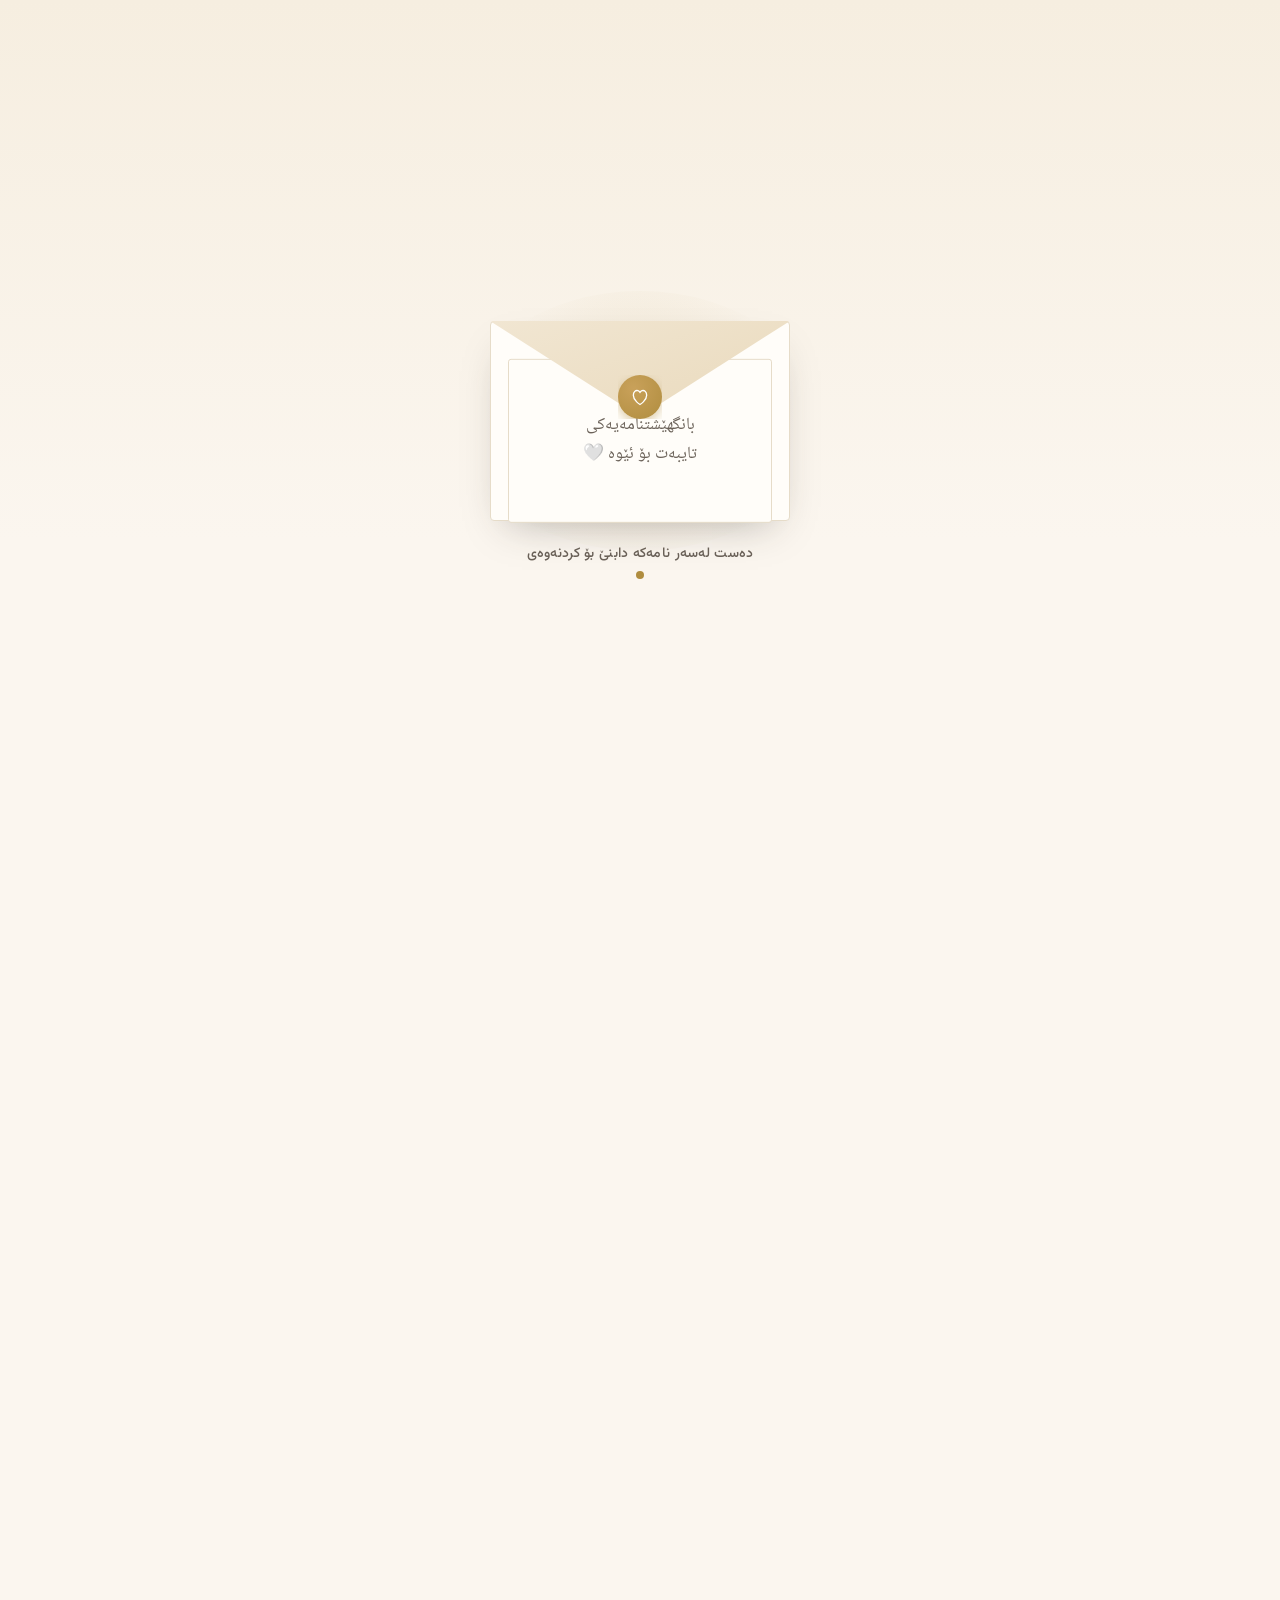
==== commit 3f7573c1: "Remove RSVP form card from invitation" ====
--- a/index1.html
+++ b/index1.html
@@ -304,8 +304,8 @@
 
 /* ---- CONTACTS ---- */
 .contacts-card{
-  max-width:540px; margin:0 auto 40px; background:var(--paper);
-  border:1px solid var(--hairline); border-radius:16px; padding:28px 24px;
+  max-width:540px; margin:0 auto; background:var(--paper);
+  border:1px solid var(--hairline); border-radius:16px; padding:32px 24px;
   box-shadow: 0 8px 25px rgba(0,0,0,0.03); text-align: center;
 }
 .contacts-grid{
@@ -500,46 +500,6 @@
         </div>
       </div>
     </div>
-
-    <!-- RSVP -->
-    <div class="rsvp-card reveal" id="rsvpCard">
-      <div style="text-align:center; margin-bottom:20px;">
-        <h3 style="font-family:var(--font-display); font-size:20px; color:var(--ink); margin-bottom:6px;">ئامادەبوونتان پشتڕاست بکەنەوە</h3>
-        <p style="color:var(--ink-soft); font-size:13.5px;">سوپاسگوزار دەبین گەر پێشوەختە وەڵاممان بدەنەوە تا پێشوازییەکی شایستە بکەین.</p>
-      </div>
-
-      <form class="rsvp-form" id="rsvpForm">
-        <div class="field">
-          <label>ناوی تەواو</label>
-          <input type="text" id="rName" required placeholder="ناوت لێرە بنووسە...">
-        </div>
-        <div class="field">
-          <label>ژمارەی بەشداربووان</label>
-          <select id="rCount" class="field">
-            <option value="١ کەس">تەنها خۆم (١ کەس)</option>
-            <option value="٢ کەس">٢ کەس</option>
-            <option value="٣ کەس">٣ کەس</option>
-            <option value="٤ کەس یان زیاتر">٤ کەس یان زیاتر</option>
-          </select>
-        </div>
-        <div class="field">
-          <label>ئایا ئامادە دەبیت؟</label>
-          <div class="attend-toggle">
-            <label><input type="radio" name="attend" value="بەڵێ، بەخۆشحاڵییەوە دێم 🎉" checked><span>بەڵێ، دێم 🎉</span></label>
-            <label><input type="radio" name="attend" value="ببورن، ناتوانم بێم 🕊️"><span>ببورن، ناتوانم</span></label>
-          </div>
-        </div>
-        <div class="field">
-          <label>پەیامی پیرۆزبایی (ئارەزوومەندانە)</label>
-          <textarea id="rMsg" rows="3" placeholder="پەیامەکەت لێرە بنووسە..."></textarea>
-        </div>
-        <button type="submit" class="rsvp-submit">ناردنی وەڵام بە واتسئاپ 💬</button>
-      </form>
-      <div class="rsvp-thanks" id="rsvpThanks">
-        <svg viewBox="0 0 24 24" fill="none" stroke="currentColor" stroke-width="1.4"><path d="M20 6L9 17l-5-5"/></svg>
-        <p>سوپاس بۆ وەڵامەکەتان 💛<br>چاوەڕێتانین بە دڵێکی گەرم!</p>
-      </div>
-    </div>
   </section>
 
   <footer>
@@ -613,29 +573,6 @@
     layer.appendChild(b);
   }
 }
-
-// ---------- RSVP submit to WhatsApp ----------
-document.getElementById('rsvpForm').addEventListener('submit', function(e){
-  e.preventDefault();
-  const name = document.getElementById('rName').value.trim();
-  const count = document.getElementById('rCount').value;
-  const attend = document.querySelector('input[name="attend"]:checked').value;
-  const msg = document.getElementById('rMsg').value.trim();
-
-  const targetWhatsAppNumber = '9647501788420';
-  let waText = `سڵاو و ڕێز 🌸%0Aئاهەنگی گواستنەوەی (ڕێدیار & لاوێن)%0A%0A`;
-  waText += `👤 ناوی میوان: *${encodeURIComponent(name)}*%0A`;
-  waText += `💌 بڕیاری هاتن: *${encodeURIComponent(attend)}*%0A`;
-  waText += `👥 ژمارەی کەسەکان: *${encodeURIComponent(count)}*`;
-  if (msg) {
-    waText += `%0A✍️ پەیام: ${encodeURIComponent(msg)}`;
-  }
-
-  window.open(`https://wa.me/${targetWhatsAppNumber}?text=${waText}`, '_blank');
-
-  document.getElementById('rsvpCard').classList.add('submitted');
-  document.getElementById('rsvpThanks').classList.add('show');
-});
 </script>
 </body>
 </html>
